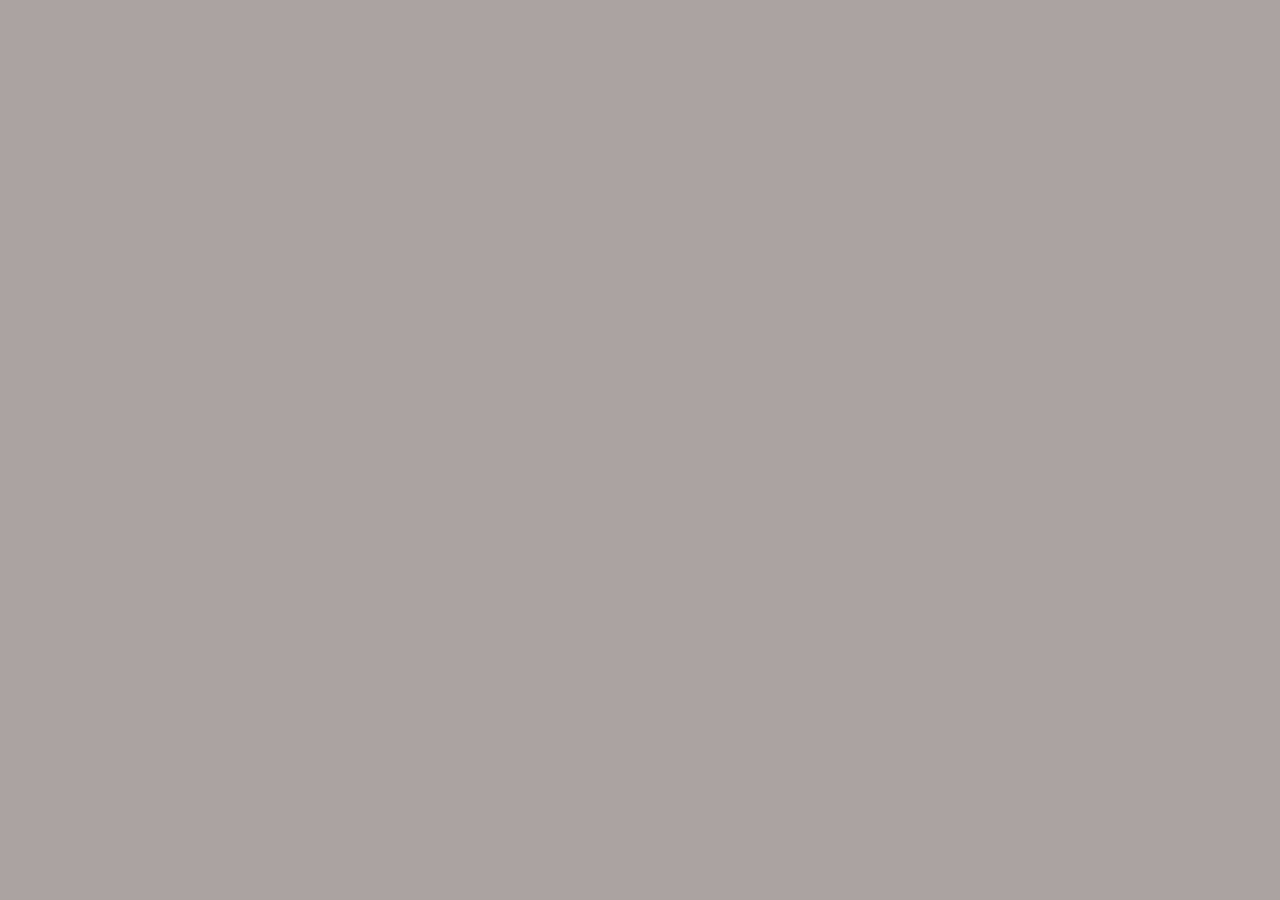
==== pages/Login.html @ 630353aa "feat: adiciona background a tela a tela de login" ====
<!DOCTYPE html>
<html lang="pt-BR">
<head>
  <meta charset="UTF-8">
  <meta name="viewport" content="width=device-width, initial-scale=1.0">
  <meta http-equiv="refresh" content="5"> <!--DURANTE DESENVOLVIMENTO-->
  <link rel="stylesheet" href="../styles/Login/style.css">
  <link rel="stylesheet" href="https://cdnjs.cloudflare.com/ajax/libs/font-awesome/6.5.0/css/all.min.css">
  <title>Login</title>
</head>
<body>
  <!--OS ESTILOS DE background-body ESTAO EM body.css-->
  <div class="background-body"></div>
  <script src="../scripts/Login/script.js" type="module"></script>
</body>
</html>
---- styles/Login/style.css ----
@import url('body.css');
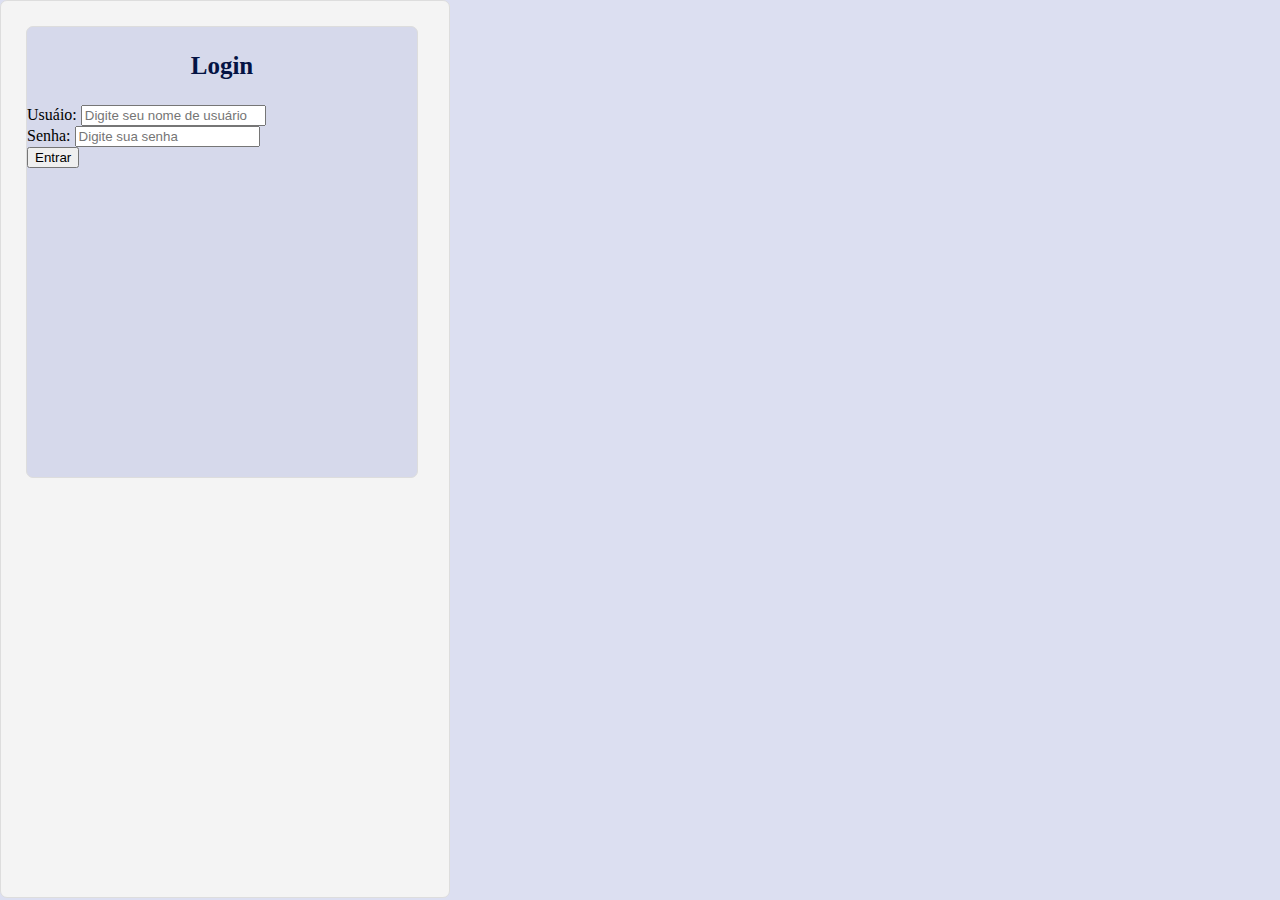
==== commit 8b63f93c: "feat: adiciona o formulario de login sem muitos estilos" ====
--- a/pages/Login.html
+++ b/pages/Login.html
@@ -11,6 +11,24 @@
 <body>
   <!--OS ESTILOS DE background-body ESTAO EM body.css-->
   <div class="background-body"></div>
+  <div class="content-left">
+    <div class="content-login">
+      <h2>Login</h2>
+
+      <form id="LoginForm">
+        <div class="form-group">
+          <label for="username">Usuáio: </label>
+          <input type="text" id="username" placeholder="Digite seu nome de usuário" required>
+        </div>
+        <div class="form-group">
+          <label for="username">Senha: </label>
+          <input type="password" id="password" placeholder="Digite sua senha" required>
+        </div>
+        <button type="submit" class="btn-login">Entrar</button>
+      </form>
+    </div>
+
+  </div>
   <script src="../scripts/Login/script.js" type="module"></script>
 </body>
 </html>
--- a/styles/Login/style.css
+++ b/styles/Login/style.css
@@ -1 +1,2 @@
-@import url('body.css');+@import url('body.css');
+@import url('content-left.css');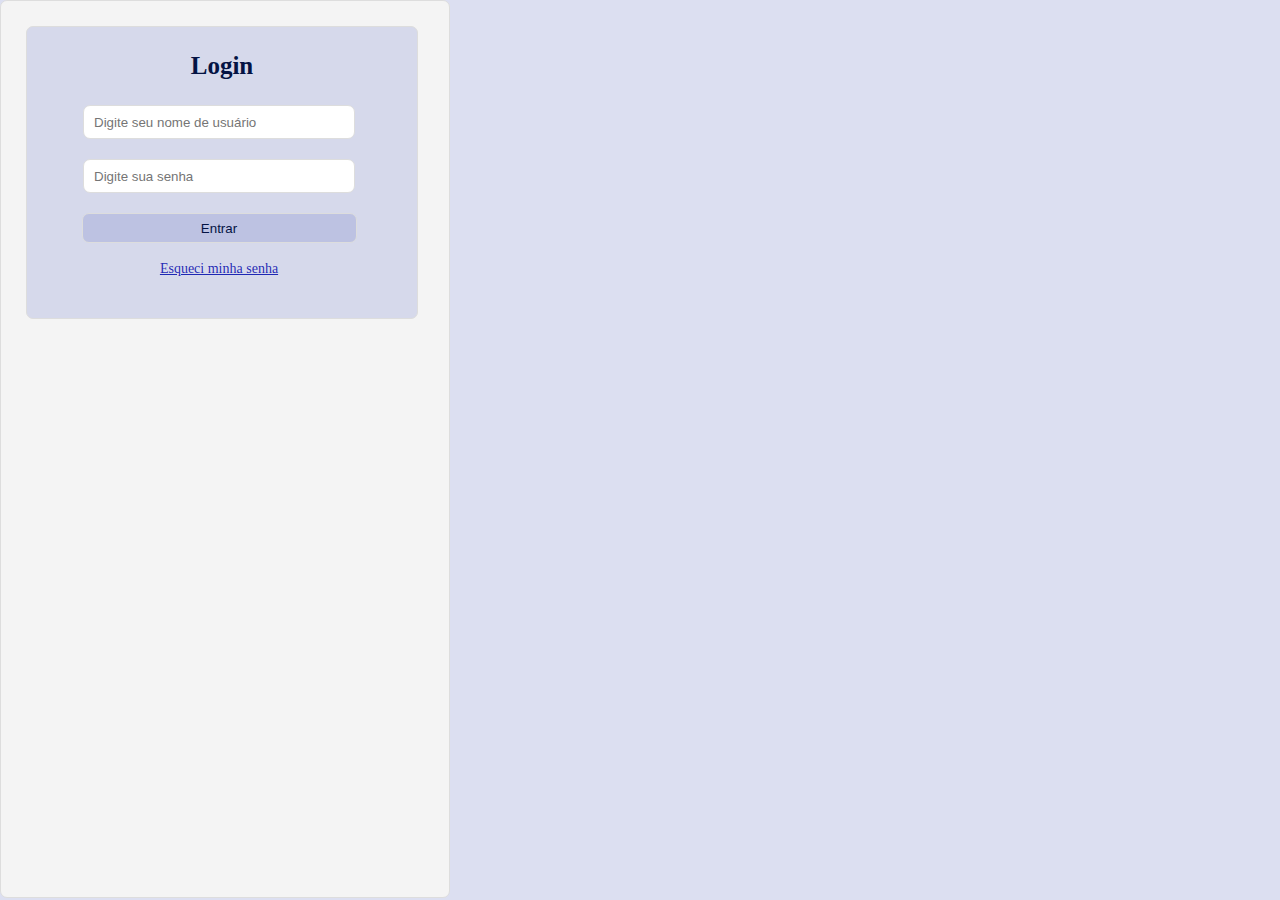
==== commit 01b2da37: "feat: adiciona estilos ao formulario de login" ====
--- a/pages/Login.html
+++ b/pages/Login.html
@@ -14,17 +14,17 @@
   <div class="content-left">
     <div class="content-login">
       <h2>Login</h2>
-
       <form id="LoginForm">
         <div class="form-group">
-          <label for="username">Usuáio: </label>
           <input type="text" id="username" placeholder="Digite seu nome de usuário" required>
         </div>
         <div class="form-group">
-          <label for="username">Senha: </label>
           <input type="password" id="password" placeholder="Digite sua senha" required>
         </div>
-        <button type="submit" class="btn-login">Entrar</button>
+        <div class="form-group">
+          <button type="submit" class="btn-login">Entrar</button>
+          <p><a href="">Esqueci minha senha</a></p>
+        </div>
       </form>
     </div>
 
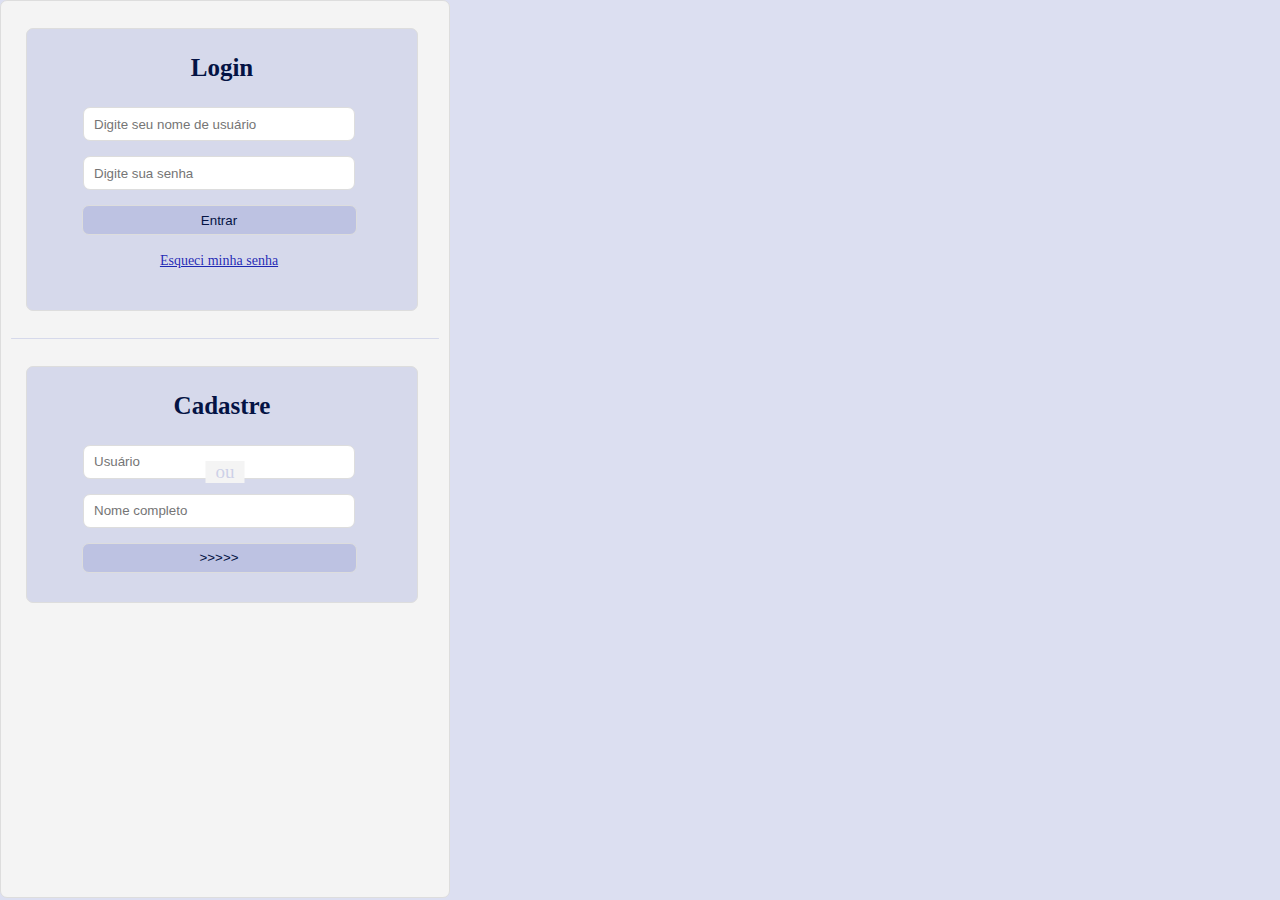
==== commit 1836d697: "feat: adiciona formulário de cadastro a tela de login" ====
--- a/pages/Login.html
+++ b/pages/Login.html
@@ -3,7 +3,7 @@
 <head>
   <meta charset="UTF-8">
   <meta name="viewport" content="width=device-width, initial-scale=1.0">
-  <meta http-equiv="refresh" content="5"> <!--DURANTE DESENVOLVIMENTO-->
+  <meta http-equiv="refresh" content="600"> <!--DURANTE DESENVOLVIMENTO-->
   <link rel="stylesheet" href="../styles/Login/style.css">
   <link rel="stylesheet" href="https://cdnjs.cloudflare.com/ajax/libs/font-awesome/6.5.0/css/all.min.css">
   <title>Login</title>
@@ -27,7 +27,21 @@
         </div>
       </form>
     </div>
-
+    <hr>
+    <div class="content-registro">
+      <h2>Cadastre</h2>
+      <form id="RegistroForm">
+        <div class="form-group">
+          <input type="text" id="nome-completo" placeholder="Usuário" required>
+        </div>
+        <div class="form-group">
+          <input type="text" id="nome-completo" placeholder="Nome completo" required>
+        </div>
+        <div class="form-group">
+          <button type="button" class="btn-cadastro">>>>>></button>
+        </div>
+      </form>
+    </div>
   </div>
   <script src="../scripts/Login/script.js" type="module"></script>
 </body>
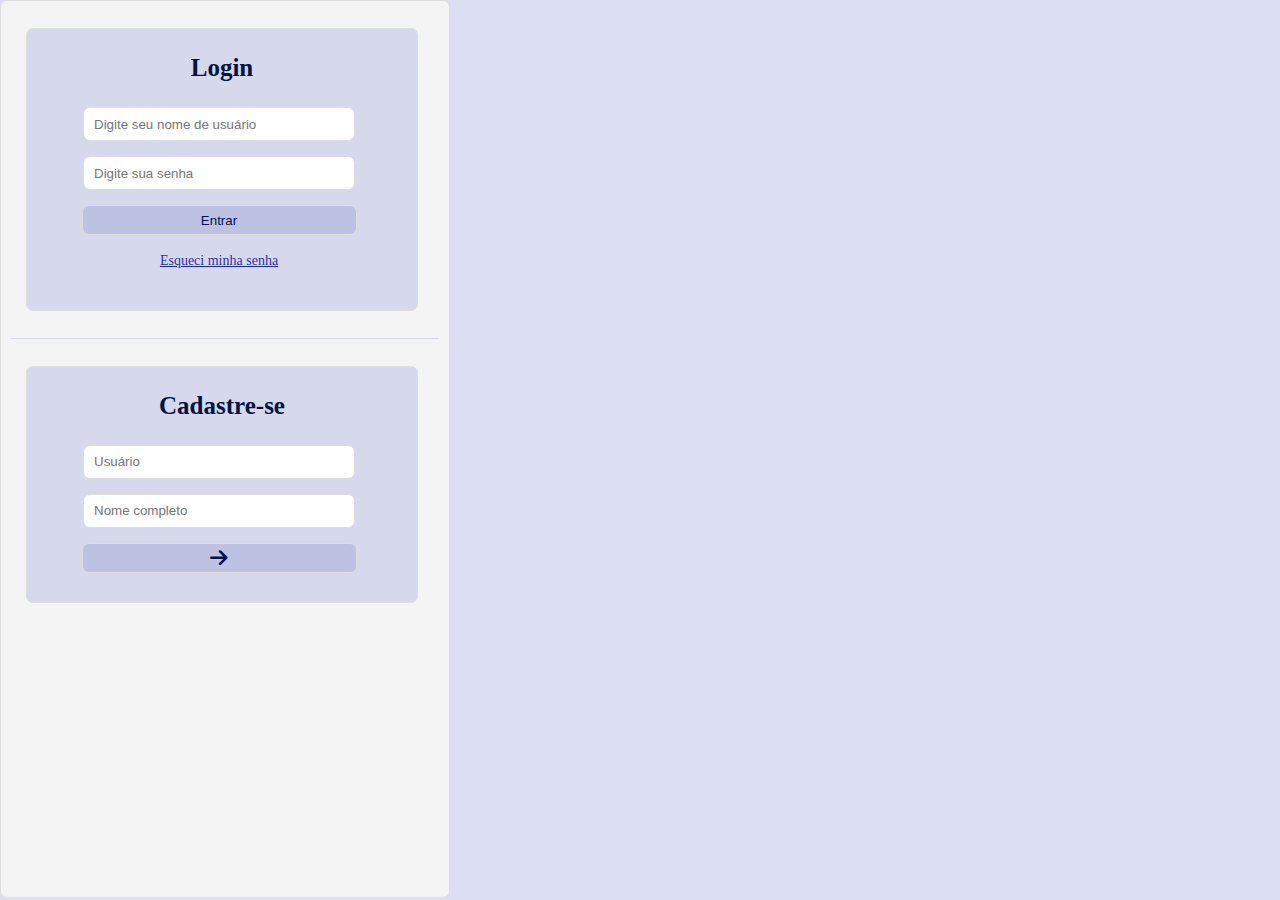
==== commit 5a8507fb: "feat: adiciona formulário de cadastro a tela de login" ====
--- a/pages/Login.html
+++ b/pages/Login.html
@@ -29,16 +29,34 @@
     </div>
     <hr>
     <div class="content-registro">
-      <h2>Cadastre</h2>
+      <h2>Cadastre-se</h2>
       <form id="RegistroForm">
         <div class="form-group">
-          <input type="text" id="nome-completo" placeholder="Usuário" required>
+          <input type="text" id="usuario" placeholder="Usuário" required>
         </div>
         <div class="form-group">
           <input type="text" id="nome-completo" placeholder="Nome completo" required>
         </div>
         <div class="form-group">
-          <button type="button" class="btn-cadastro">>>>>></button>
+          <button type="button" class="btn-exibir-resto">
+            <i class="fa-solid fa-arrow-right"></i>
+          </button>
+        </div>
+    </div>
+  </div>
+  <div class="resto-content-left">
+    <div class="resto-content-registro">
+        <div class="form-group">
+          <input type="text" id="email" placeholder="Email" required>
+        </div>
+        <div class="form-group">
+          <input type="text" id="senha" placeholder="Senha" required>
+        </div>
+        <div class="form-group">
+          <input type="text" id="cornfirmar-senha" placeholder="Confirme sua senha" required>
+        </div>
+        <div class="form-group">
+          <button type="submit" class="btn-cadastro">Enviar</button>
         </div>
       </form>
     </div>
--- a/styles/Login/style.css
+++ b/styles/Login/style.css
@@ -1,2 +1,3 @@
 @import url('body.css');
-@import url('content-left.css');+@import url('content-left.css');
+@import url('resto-content-left.css');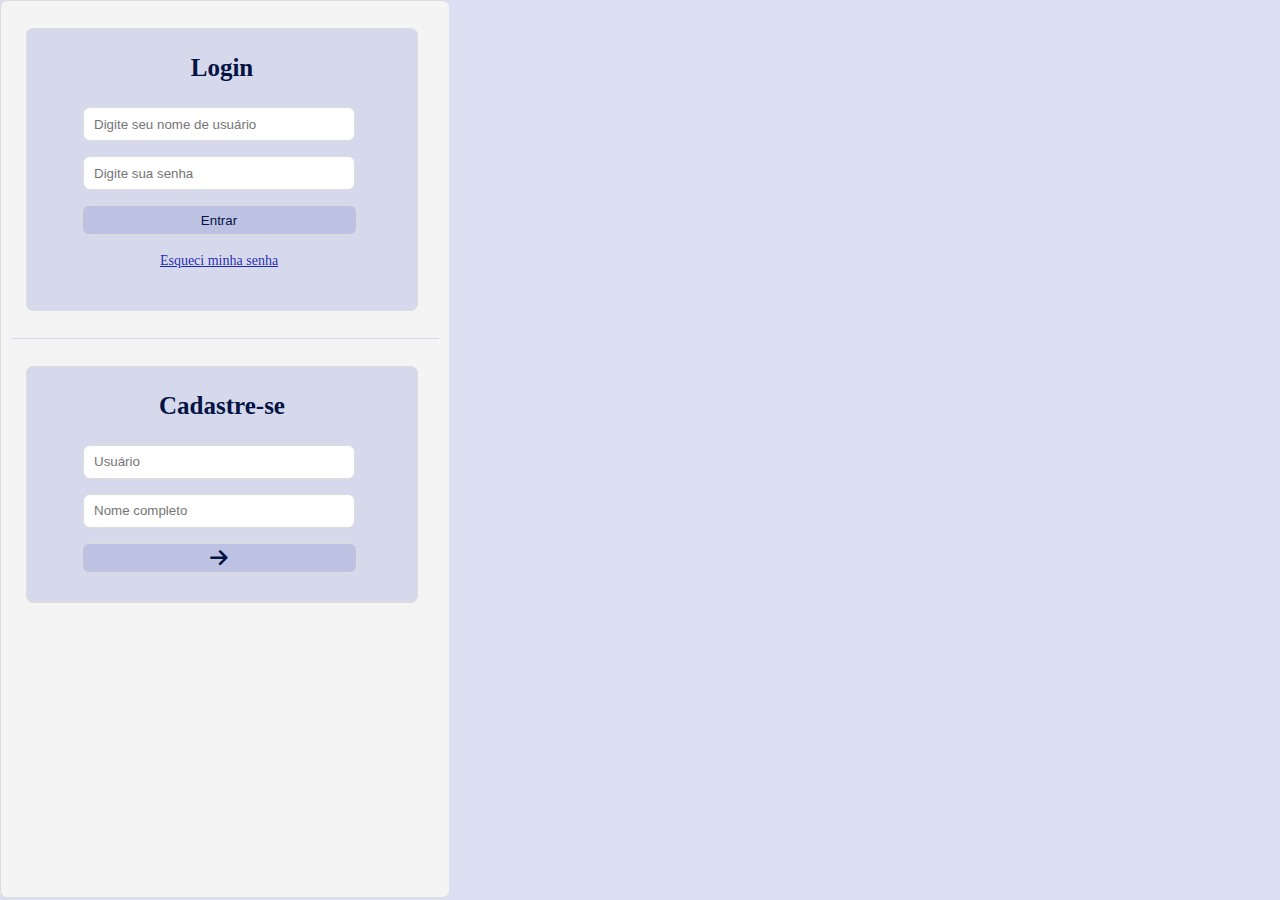
==== commit 6744c765: "feat: adiciona evento para exibir o restante do formulário de cadastro" ====
--- a/pages/Login.html
+++ b/pages/Login.html
@@ -38,7 +38,7 @@
           <input type="text" id="nome-completo" placeholder="Nome completo" required>
         </div>
         <div class="form-group">
-          <button type="button" class="btn-exibir-resto">
+          <button type="button" id="btn-exibir-resto" class="btn-exibir-resto">
             <i class="fa-solid fa-arrow-right"></i>
           </button>
         </div>
